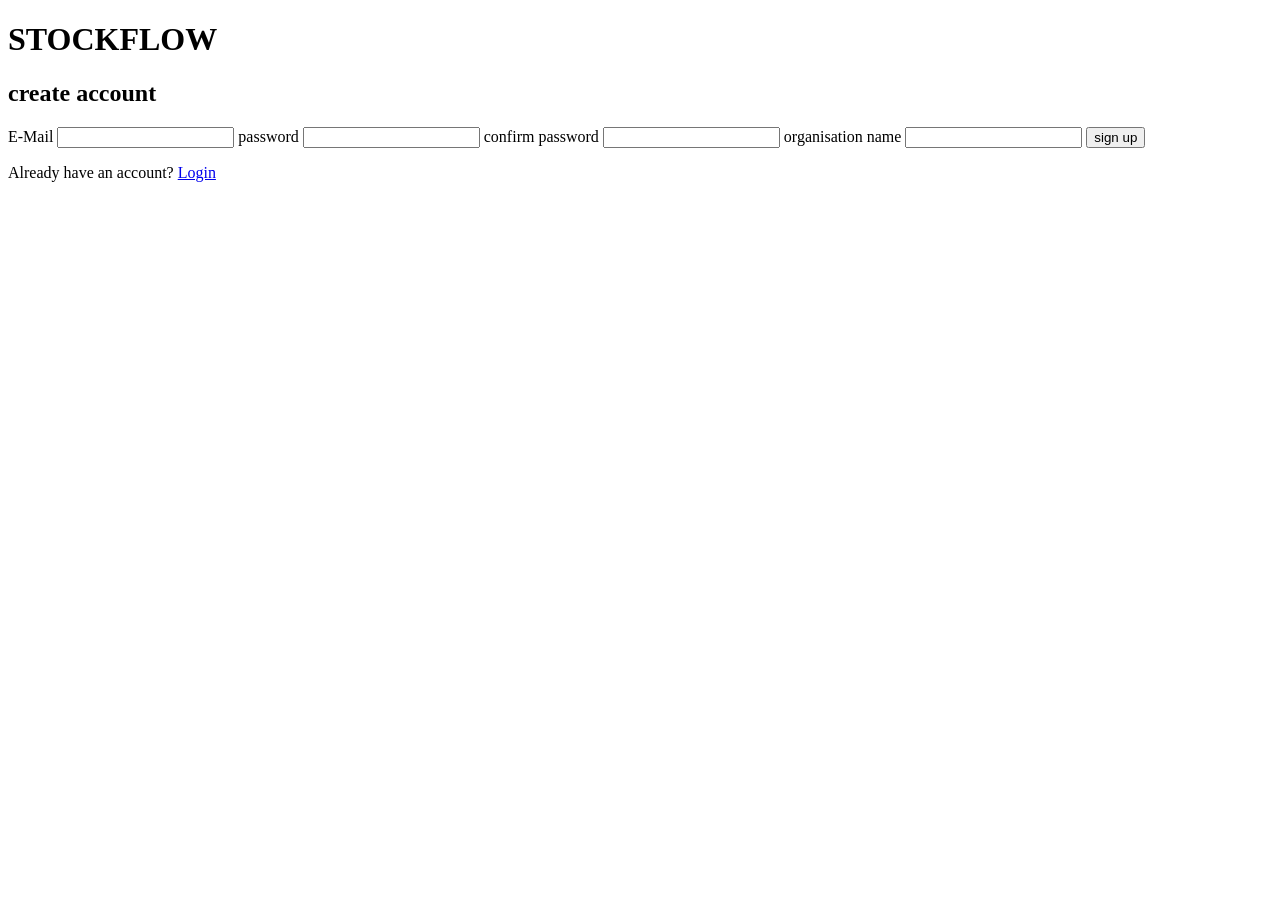
==== templates/index.html @ b3a1b4ac "Create signup page" ====
<!DOCTYPE html>
<html lang="en">
  <head>
    <title>stockflow inventory management </title>
  </head>
  <body>
    <h1>STOCKFLOW</h1>
    <h2>create account</h2>
    <form>
      <label>E-Mail</label>
      <input type="email" name="email" required>
      <label>password</label>
      <input type="password" name="password" required>
      <label>confirm password</label>
      <input type="password" name="confirm password" required>
      <label> organisation name</label>
      <input type="text" name="organisation name" required>
      <button>sign up </button>
      <p>Already have an account? <a href="#">Login</a></p>
    </form>
  </body>
</html>
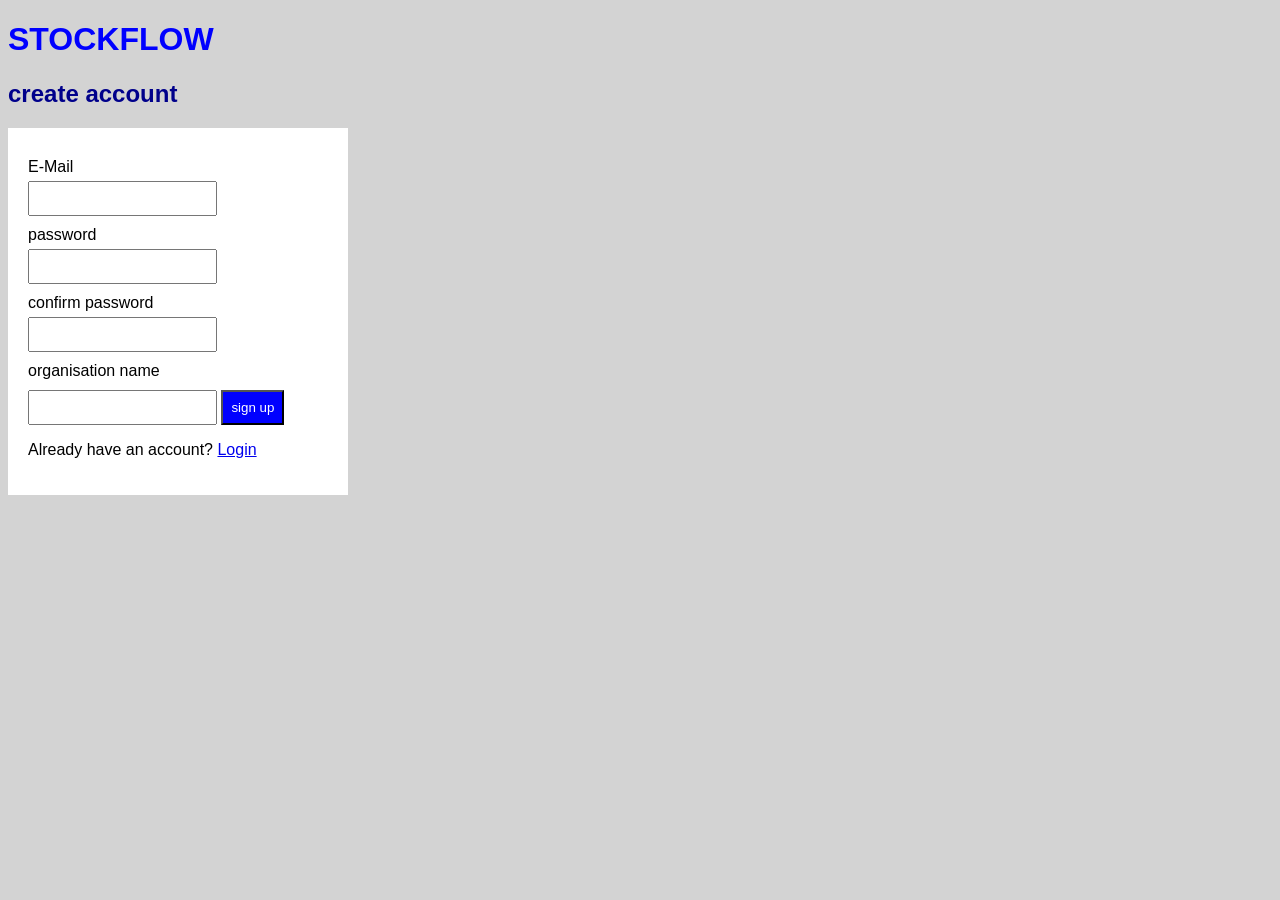
==== commit c29b532d: "adding css to the stockflow page" ====
--- a/templates/index.html
+++ b/templates/index.html
@@ -2,6 +2,7 @@
 <html lang="en">
   <head>
     <title>stockflow inventory management </title>
+  <link rel="stylesheet" href="/static/style.css">
   </head>
   <body>
     <h1>STOCKFLOW</h1>
@@ -16,7 +17,7 @@
       <label> organisation name</label>
       <input type="text" name="organisation name" required>
       <button>sign up </button>
-      <p>Already have an account? <a href="#">Login</a></p>
+      <p>Already have an account? <a href="/login">Login</a></p>
     </form>
   </body>
 </html>
--- a/static/style.css
+++ b/static/style.css
@@ -0,0 +1,55 @@
+
+body {
+    font-family: Arial;
+    background-color: lightgray;
+}
+
+h1 {
+    color: blue;
+}
+
+h2 {
+    color: darkblue;
+}
+
+nav {
+    background-color: navy;
+    padding: 10px;
+}
+
+nav a {
+    color: white;
+    margin-right: 15px;
+}
+
+form {
+    background-color: white;
+    padding: 20px;
+    width: 300px;
+}
+
+label {
+    display: block;
+    margin-top: 10px;
+}
+
+input {
+    padding: 8px;
+    margin-top: 5px;
+}
+
+button {
+    background-color: blue;
+    color: white;
+    padding: 8px;
+    margin-top: 10px;
+}
+
+table {
+    background-color: white;
+    width: 100%;
+}
+
+th, td {
+    padding: 10px;
+}
